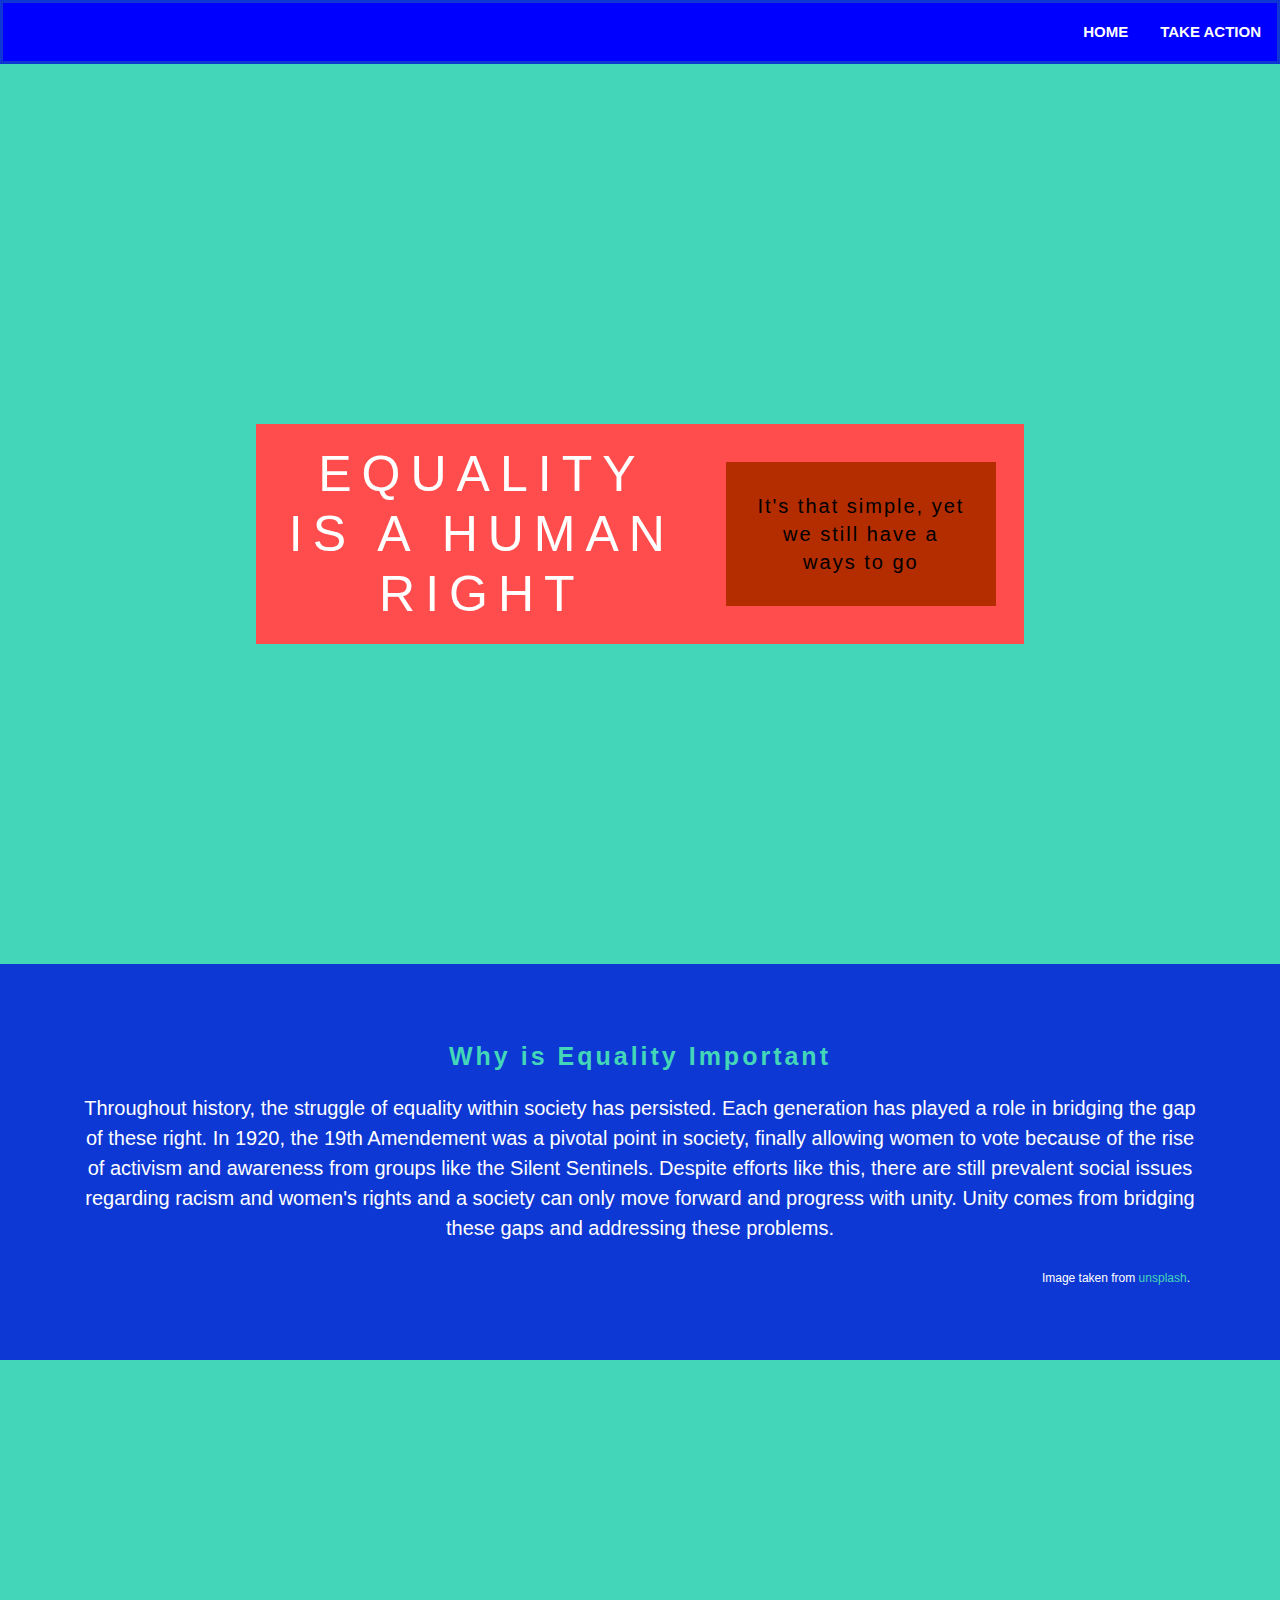
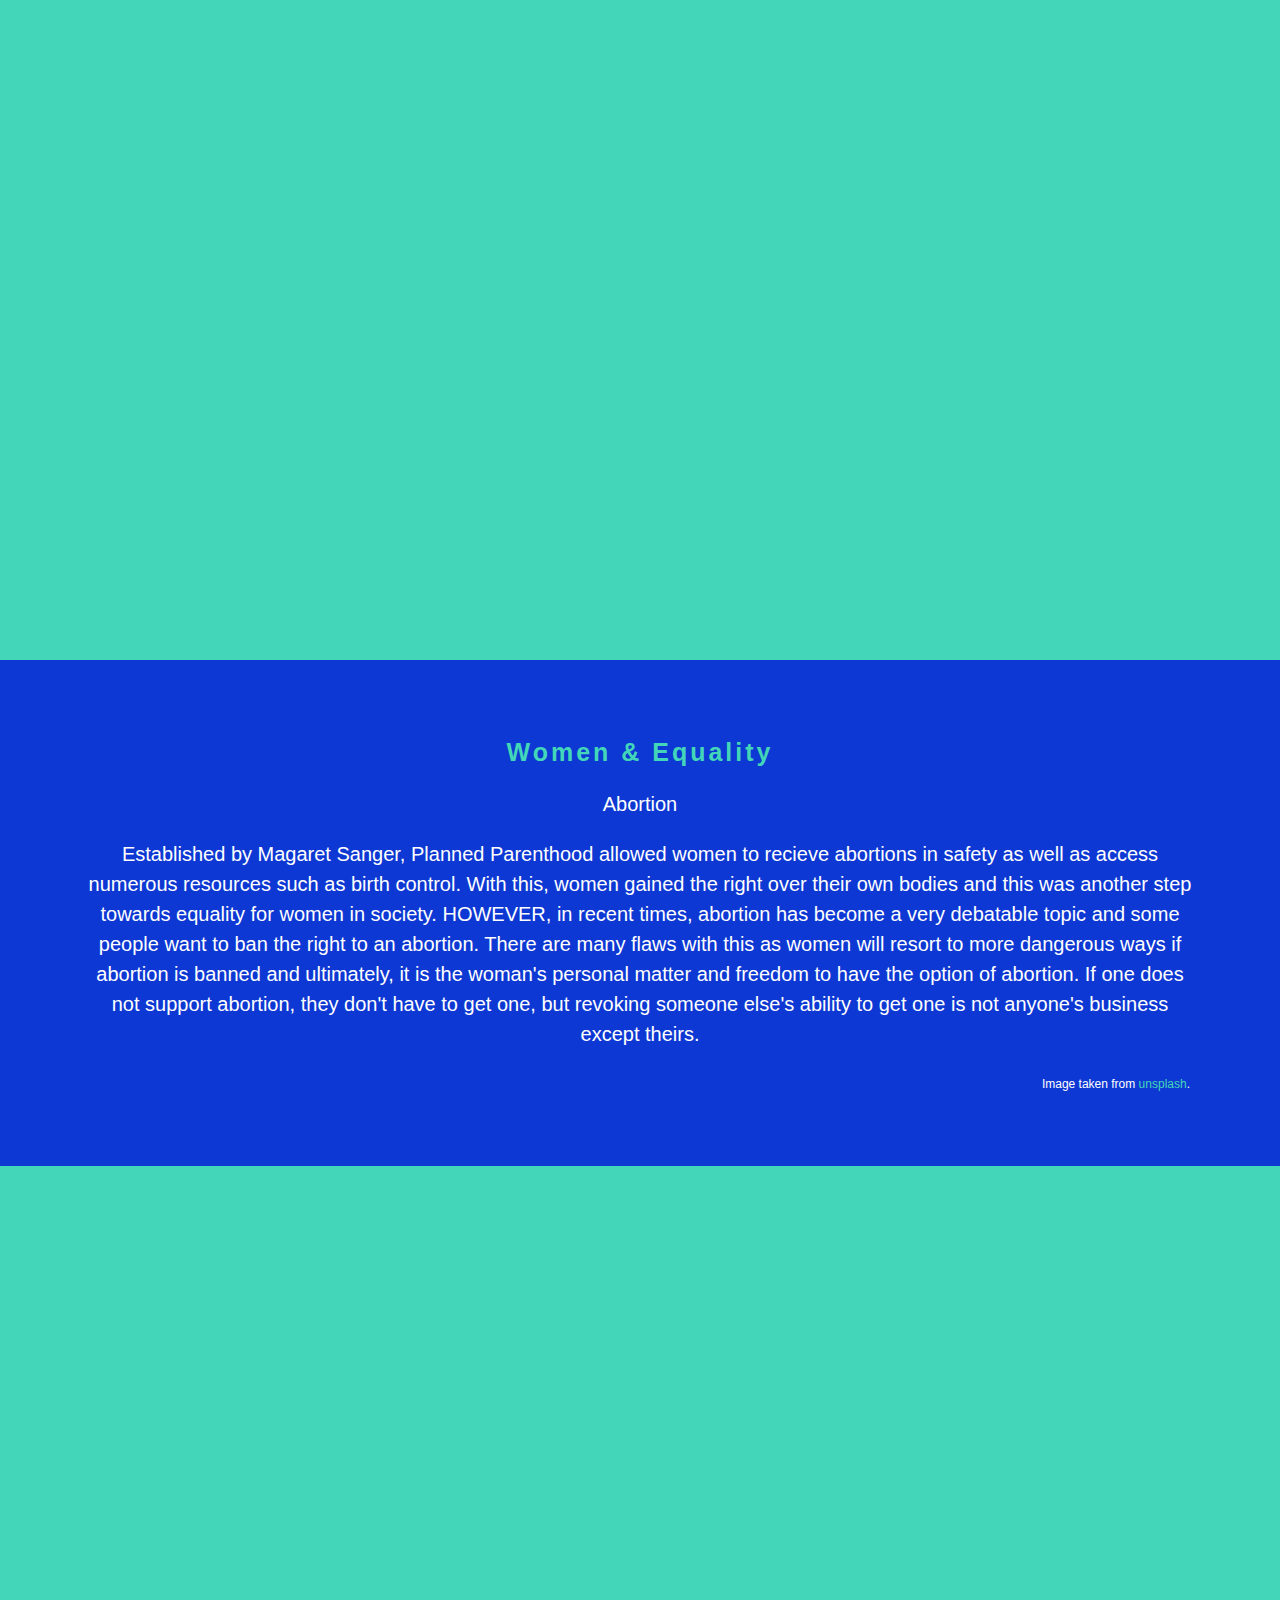
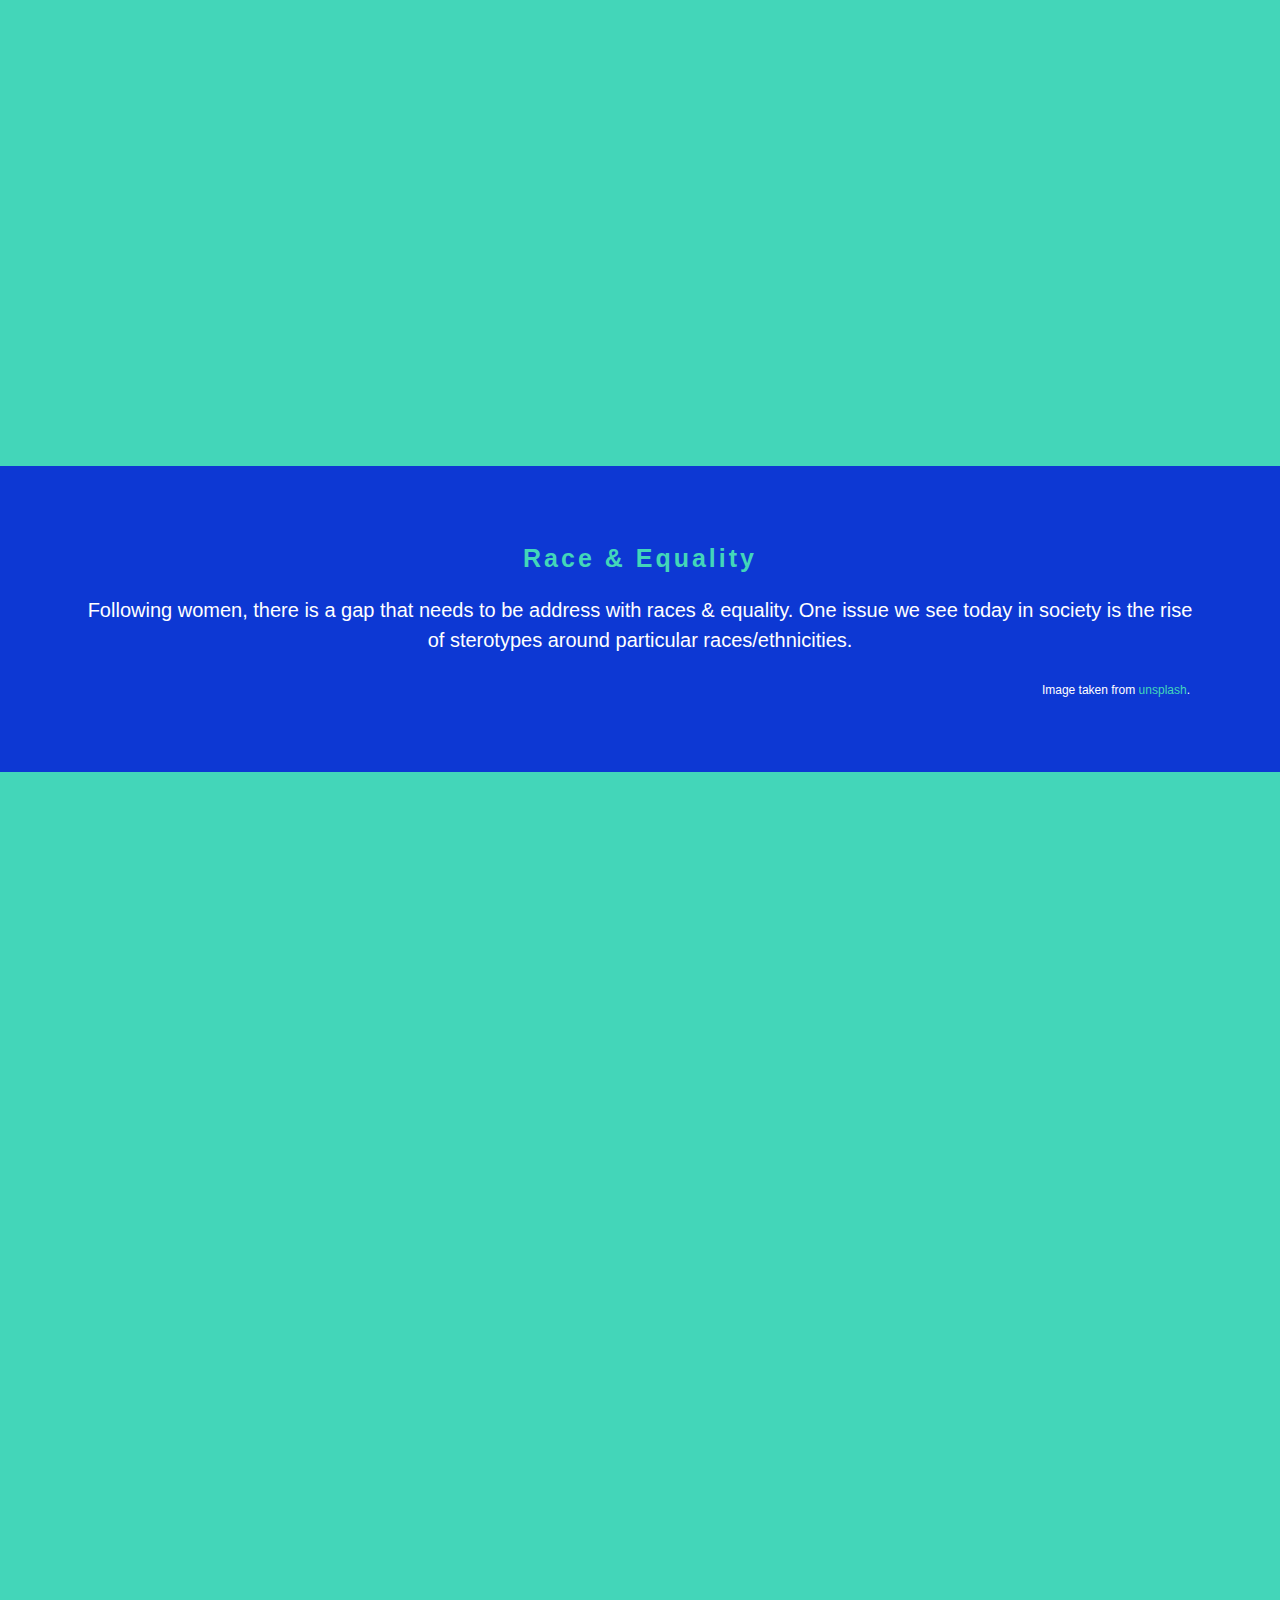
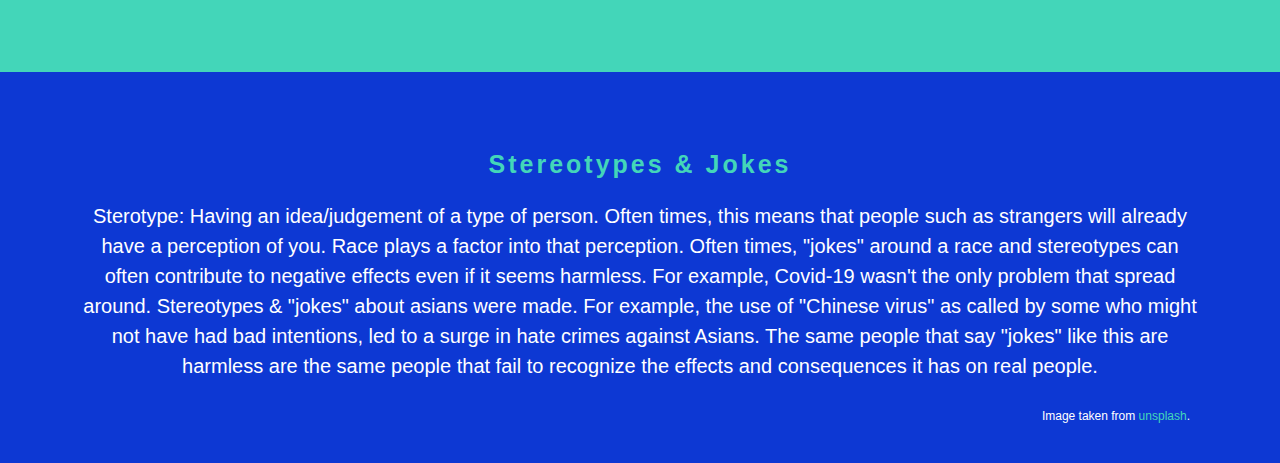
==== index.html @ ab4a9cc7 "🍯⛲️ Updated with Glitch" ====
<!DOCTYPE html>
<html lang="en">
  <head>
    <!-- TODO: Update the heading with the name of your website -->
    <title>Equality For All</title>

    <meta charset="utf-8" />
    <meta http-equiv="X-UA-Compatible" content="IE=edge" />
    <meta name="viewport" content="width=device-width, initial-scale=1" />

    <!-- import the webpage's stylesheets -->
    <link rel="stylesheet" href="/style.css" />
    <link rel="stylesheet" href="/take-action.css" />

    <!-- import the webpage's javascript file -->
    <script src="/script.js" defer></script>

    <!-- TODO: Add any links to Google font families here -->
  </head>
  <body>
    <nav>
      <ul class="nav-bar">
        <li class="nav"><a href="take-action.html">Take Action</a></li>
        <li class="nav"><a href="index.html">Home</a></li>
      </ul>
    </nav>

    <!------------------------------->
    <!---------TOP SECTION----------->
    <!------------------------------->
    <!--Top section with title and description-->
    <div class="main-message">
      <div class="flex-container">
        <div class="heading-home">
          <!-- TODO: Update the heading with the title of your website -->
          EQUALITY IS A HUMAN RIGHT
        </div>

        <div class="intro-text">
          <!-- TODO: Update the placeholder introduction text with your own intro text -->

          It's that simple, yet we still have a ways to go
        </div>
      </div>
    </div>

    <!------------------------------->
    <!----------SECTION 1------------>
    <!------------------------------->
    <!--Text section-->
    <div class="text-section">
      <h2>
        <!-- TODO: Update the heading with your own -->

        Why is Equality Important
      </h2>

      <p>
        <!-- TODO: Update the text with your own -->

        Throughout history, the struggle of equality within society has persisted.
        Each generation has played a role in bridging the gap of these right. In 1920, 
        the 19th Amendement was a pivotal point in society, finally allowing women
        to vote because of the rise of activism and awareness from groups like the Silent Sentinels. 
        Despite efforts like this, there are still prevalent social issues regarding racism
        and women's rights and a society can only move forward and progress with unity. Unity comes from 
        bridging these gaps and addressing these problems.
      </p>

      <!-- OPTIONAL TODO: If you need to attribute the image in a section, add it the text section -->

      <p class="attributions">
        Image taken from <a href="https://girlswhocode.com/">unsplash</a>.
      </p>
    </div>

    <!--Image 1-->
    <div class="image-one"></div>

    <!------------------------------->
    <!----------SECTION 2------------>
    <!------------------------------->
    <!-- TODO: Copy and paste the HTML from Section 1 and update the text and image class -->
        <div class="text-section">
      <h2>
        <!-- TODO: Update the heading with your own -->

        Women & Equality
      </h2>
          Abortion
      <p>
        <!-- TODO: Update the text with your own -->
Established by Magaret Sanger, Planned Parenthood allowed women to 
        recieve abortions in safety as well as access numerous 
        resources such as birth control. With this, women gained the right 
        over their own bodies and this was another step towards equality 
        for women in society. HOWEVER, in recent times, abortion has become 
        a very debatable topic and some people want to ban the right to an abortion. 
        There are many flaws with this as women will resort to more dangerous 
        ways if abortion is banned and ultimately, it is the woman's personal 
        matter and freedom to have the option of abortion. If one does not support abortion, 
        they don't have to get one, but revoking someone else's ability to get one
        is not anyone's business except theirs. 
        
        
      </p>

      <!-- OPTIONAL TODO: If you need to attribute the image in a section, add it the text section -->

      <p class="attributions">
        Image taken from <a href="https://girlswhocode.com/">unsplash</a>.
      </p>
    </div>

    <!--Image 1-->
    <div class="image-two"></div>

    <!------------------------------->
    <!----------SECTION 3------------>
    <!------------------------------->
    <!-- TODO: Copy and paste the HTML from Section 1 and update the text and image class -->
        <div class="text-section">
      <h2>
        <!-- TODO: Update the heading with your own -->

        Race & Equality
      </h2>
      <p>
        <!-- TODO: Update the text with your own -->

        Following women, there is a gap that needs to be address with 
        races & equality. One issue we see today in society is the rise of 
        sterotypes around particular races/ethnicities. 
      </p>

      <!-- OPTIONAL TODO: If you need to attribute the image in a section, add it the text section -->

      <p class="attributions">
        Image taken from <a href="https://girlswhocode.com/">unsplash</a>.
      </p>
    </div>

    <!--Image 1-->
    <div class="image-two"></div>
    <!------------------------------->
    <!--Copy and paste if you have more than three sections-->
    <!----------SECTION X------------>
    <!------------------------------->
    <!-- TODO: Copy and paste the HTML from Section 1 and update the text and image class -->
            <div class="text-section">
      <h2>
        <!-- TODO: Update the heading with your own -->

        Stereotypes & Jokes
      </h2>
              
      <p>
        <!-- TODO: Update the text with your own -->

        Sterotype: Having an idea/judgement of a type of person. Often times, this means that 
        people such as strangers will already have a perception of you. Race
        plays a factor into that perception. Often times, "jokes" around a race and stereotypes
        can often contribute to negative effects even if it seems harmless. 
        For example, Covid-19 wasn't the only problem that spread around. Stereotypes & "jokes" about asians 
        were made. For example, the use of "Chinese virus" as called by some who might not have had 
        bad intentions, led to a surge in hate crimes against Asians. The same people that say "jokes" like this 
        are harmless are the same people that fail to recognize the effects and consequences it has on 
        real people. 
      
      </p>

      <!-- OPTIONAL TODO: If you need to attribute the image in a section, add it the text section -->

      <p class="attributions">
        Image taken from <a href="https://girlswhocode.com/">unsplash</a>.
      </p>
    </div>

    <!------------------------------->
    <!---------ABOUT SECTION--------->
    <!------------------------------->
    <!--Text section only-->
  </body>
</html>
---- style.css ----
/* 

This CSS file is contains the CSS rule sets for 
    - index.html
    - any universal elements that all pages use

The CSS for the take-action.html is in take-action.css

*/

/************************************************/
/************* UNIVERSAL ELEMENTS ***************/
/************************************************/

/* TODO: Customize your font properties and background color for all elements inside the <body> and <html> tags */
body,
html {
  height: 100%;
  font-size: 20px; /* Change the font size*/
  font-family: "Roboto", sans-serif; /* Change the font */
  line-height: 1.5em; /* Change the line height size*/
  margin: 0em;
  color: white; /* Change the font color*/
  background-color: #0D38D3; /* Change the background color */
  box-sizing: border-box;
}


h1 {
  letter-spacing: 5px;
  font-size: 50px;
  /*TODO: Change the font-family property to your linked font*/
  font-family: "Roboto Mono", sans-serif;
  color: white;
  text-align: center;
}

/*TODO: Change the font-family property to your linked font*/
h2 {
  letter-spacing: 3px;
  font-size: 25px;
  font-family: "Roboto Mono", sans-serif;
  color: #43d6b9ff;
  text-align: center;
  line-height: 1.3em;
}

/*TODO: Change the color of a link when a person hovers over it*/
p a {
  color: #43d6b9ff;
  text-decoration: none;
}

/************************************************/
/*************** CSS FOR NAV BAR ****************/
/************************************************/

/* All of these TODOs are optional. You should change the styling based on your mockup */

/* TODO (optional): Change the background color and/or border style */

ul.nav-bar {
  /* Styling for the <ul class="nav-bar"> element */
  list-style-type: none;
  margin: 0;
  padding: 0;
  overflow: hidden;
  background-color: 
    blue;
    #43d6b9ff;
  
  
  border-style: solid;
  border-color: #0D38D3;
}

/* TODO (optional): Change the font size*/

li.nav {
  /* Styling for the <li class="nav"> element */
  float: right;
  font-size: 15px;
}

/* TODO (optional): Change the font color, decoration, and/or case */

li.nav a {
  /* Styling for the <a> elements in <li class="nav"> */
  display: block;
  color:   white;
    #0D38D3;
  text-align: center;
  padding: 14px 16px;
  text-decoration: none;
  text-transform: uppercase;
  font-weight: bold;
}

/* TODO (optional): Change the background color and/or font color when the mouse hovers over an item */

li.nav a:hover {
  /* Styling for the <a> elements when the mouse is hovering in <li class="nav"> */
  background-color: #0D38D3;
  color: white;
    #43d6b9ff;
}

/************************************************/
/*********** CSS FOR FLEXBOX HEADING ************/
/************************************************/

/* TODO: Review the CSS properties to the flexbox container for title and intro text */
.flex-container {
  display: flex; /* Set the flexbox display */
  flex-direction: row; /* Configure the flex items to row */
  flex-wrap: nowrap; /* Don’t wrap the flex items */
  justify-content: center; /* Justify the flex items to the center */
  align-items: center; /* Align the flex items to the center */

  /* Design properties */
  background-color: #ff4d4d;
  padding: 5px;

  /* Positioning properties */
  position: absolute;
  left: 20%;
  right: 20%;
  top: 40%; /* Change this value to move the box up or down */

  /*Debugging Tip: Uncomment the line below to see the outline of the container*/
  /*border-style: dotted;*/
}

/* TODO: Review the CSS properties to the flex item for the heading (the left box) */
.heading-home {
  padding: 2%;
  color: #43db9ff;
  font-size: 50px;
  letter-spacing: 10px;
  line-height: 60px;
  text-align: center;

  /*Debugging Tip: Uncomment the line below to see the outline of the container*/
  /*border-style: dotted;*/
}

/* TODO: Review the CSS properties to the flex item for the intro text (the right box) */
.intro-text {
  background-color: #b32d00;
    #43d6b9ff; /* Add your own background color */
  padding: 4%;
  margin: 3%;
  color: black; /* Add the color of your font */
  font-size: 20px; /* Add your font size*/
  letter-spacing: 2px; /* Adds space between letters */
  line-height: 1.4em; /* Adds space between lines */
  text-align: center;

  /*Debugging Tip: Uncomment the line below to see the outline of the container*/
  /*border-style: dotted;*/
}

/************************************************/
/*************** PARALLAX SCROLL ****************/
/************************************************/

/*-----------TEXT SECTIONS-----------*/

/* TODO (optional): Change the background color and/or text alignment */

.text-section {
  background-color: #0D38D3;
  padding: 20px 45px;
  margin: 35px;
  text-align: center;
}

/*---------IMAGE STYLING + PARALLAX PROPERTY---------*/

/* TODO: Add the CSS selector for each image to the collective image rule set */

.main-message,
.image-two,
.image-one {
  position: relative;
  background-position: center;
  background-repeat: no-repeat;
  background-color: #43d6b9ff;
  background-size: cover;
  min-height: 100%; 
  

  /* This adjusts the height of the image */

  /* TODO: Add the property to create the parallax scrolling effect here */
  background-attachment: fixed;
}

/* TODO: Replace the current image URL with your own. This is the top image on your homepage. */
.main-message {
 background-image: url("https://cdn.glitch.com/f7ef9af8-da34-4131-9382-6367c8b11a9f%2Fphoto-1505243542579-da5adfe8338f.jpeg?v=1594799588049");
}

/* TODO: Replace the current image URL with your own */
.image-one {
  
  background-image: url("https://cdn.glitch.com/f7ef9af8-da34-4131-9382-6367c8b11a9f%2Fphoto-1498661367879-c2085689eed4.jpeg?v=1594943512625");
}

/* TODO: Add a second background image. Make sure you add this class selector to the collective image rule set above */
.image-two{
  background-image: url("https://cdn.glitch.com/f7ef9af8-da34-4131-9382-6367c8b11a9f%2Fdiversity%20.jpeg?v=1594942811101");
}
/* TODO: Add more background images by repeating the process above */

/*-----------IMAGE ATTRIBUTIONS (if required)-----------*/
.attributions {
  font-size: 12px;
  text-align: right;
  margin-right: 10px;
}

/******************************************************/
/***** CHANGE INDEX.HTML CSS BASED ON SCREEN SIZE *****/
/******************************************************/

/* TODO: Add a breakpoint if the screen is 700px or less */
@media screen and (max-width: 700px) {
  
  .flex-container {
    flex-wrap: wrap;
    top: 20%;
  }
}

/* TODO: Add additional breakpoints based on your website's design
---- take-action.css ----
/******************************************************/
/************** CSS FOR TAKE-ACTION.HTML **************/
/******************************************************/

.page-header-action {
  width: 100%;
  position: absolute;
  text-transform: uppercase;
  background-color: #0D38D3;
 

}


/******************************************************/
/***************** ACTION ITEM LIST *******************/
/******************************************************/

/* Flexbox container that holds all flex items */
.flex-container-action {
  display: flex;

  position: absolute;
  padding: 0.5em 0;
  align-items: center;

  left: 5%;
  right: 5%;

  margin: 5% 0;
  width: 90%;

  flex-direction: row;
  flex-wrap: nowrap;
  justify-content: center;

  
  align-items: start;
  /*border-style: dotted;*/ /*Uncomment to see the outline of the container*/
}

/* Left box under title; item in .flex-container */
.action-info-container {
  width: 100%;
  margin-right: 0;
  margin-left: 0;
  margin-top: 5%;
  margin-bottom: 5%;
  padding: 3px;
  font-size: 16px;
  flex-grow: 2;
  text-align: center;
  /*border-style: dotted;*/ /*Uncomment to see the outline of the container*/
}

.action-info-container img{
  width: 100%;


}

/* Right box under title; item in .flex-container */
.action-list-container {
  width: 75%;
  padding: 35px;
  margin: 5%;
  flex-grow: 1;
 background-color: #0d9c90;
  
   #grad {
  background-image: linear-gradient(red, yellow);
}
  /*border-style: dotted;*/ /*Uncomment to see the outline of the container*/
}

/* Holds all elements related to the action item list; inside the action-list-container */
#checklist {
  background-color: white;
  border-radius: 15px;
  padding-top: 5px;
  padding-bottom: 15px;
  border-style: solid;
  border-color: #43d6b9ff;
  /*border-style: dotted;*/ /*Uncomment to see the outline of the container*/
}


/* Header in the list container */
#checklist-header {
  text-align: center;
  color: #0D38D3;
  letter-spacing: 1px;
  /*border-style: dotted;*/ /*Uncomment to see the outline of the container*/
}

/* Intructions inside the list container */
#instructions {
  font: 14px "Roboto", sans-serif;
  text-align: center;
  font-style: italic;
  color: #0D38D3;
  
  /*border-style: dotted;*/ /*Uncomment to see the outline of the container*/
  
}

/* The div container for the unordered action item list */
#my-list {
  padding: 10px 0 0 0;
  margin: 0;
  font-size: 10pt;
}

/* Styling for individual action list items */
#my-list li {
  cursor: pointer;
  padding-top: 8px;
  padding-right: 20px;
  padding-bottom: 8px; 
  padding-left: 35px;
  position: relative;
  list-style-type: none;
  transition: 0.2s;
  width: 85%;
  color: black;
  /*border-style: dotted;*/ /*Uncomment to see the outline of the container*/
}

/* Styling for the check squares added at the beginning of each list item */
#my-list li::before {
  content: "";
  position: absolute;
  border-color: #43d6b9ff;
  border-style: solid;
  border-width: 2px;
  
  top: 15px;
  left: 13px;
  height: 10px;
  width: 10px;
}
/* 
A note on the checkbox: This is actually just a neat trick. Before the 
item is clicked, the CSS file inserts a blank space through the content: "";
property. You can draw a border around this blank space so it appears like 
a box. After the item is clicked, new CSS rules are applied that remove the 
border from two sides and rotate the blank space by 45 degress so it looks 
like a checkmark!
*/

/* Change background color when cursor hovers over list items */
#my-list li:hover {
  background: #f3f3f3;
  color: #0D38D3;
}

/* Change check square color when cursor hovers over */
#my-list li:hover::before {
  border-color: #0D38D3;
  border-style: solid;
}

/* When marked complete (i.e. clicked on) add strikethrough */
#my-list li.all-done {
  text-decoration: line-through;
}

/* Add a "checked" mark when clicked on */
#my-list li.all-done::before {
  content: "";
  position: absolute;
  border-color: #0D38D3;
  border-style: solid;
  border-width: 0 2px 2px 0;
  top: 5px;
  left: 16px;
  transform: rotate(45deg);
  height: 15px;
  width: 7px;
}



/******************************************************/
/** CHANGE TAKE-ACTION.HTML CSS BASED ON SCREEN SIZE **/
/******************************************************/

/* IF THE SCREEN IS ~~700 OR LESS~~ IMPLEMENT THESE RULES */

@media only screen and (max-width: 700px) {

  .flex-container-action {
    flex-wrap: wrap;
  }
}

/* IF THE SCREEN IS ~~701 OR MORE~~ IMPLEMENT THESE RULES */

@media only screen and (min-width: 701px) {
  
  .flex-container-action {
    flex-wrap: wrap;
  }

  .left-container {
    width: 50%;
    margin-right: 10%;
  }
}

/* IF THE SCREEN IS ~~1000 OR MORE~~ IMPLEMENT THESE RULES */
@media only screen and (min-width: 1000px) {

  .flex-container-action {
    flex-wrap: nowrap;
  }
}

/* IF THE SCREEN IS ~~1250 OR MORE~~ IMPLEMENT THESE RULES */
@media only screen and (min-width: 1250px) {
  
  .flex-container-action {
    flex-wrap: nowrap;
  }

  #list-container {
    background-color: white;
    border-radius: 15px;
    padding: 20px 20px 40px 40px;
  }

  .left-container {
    width: 50%;
    margin-right: 10%;
  }
}
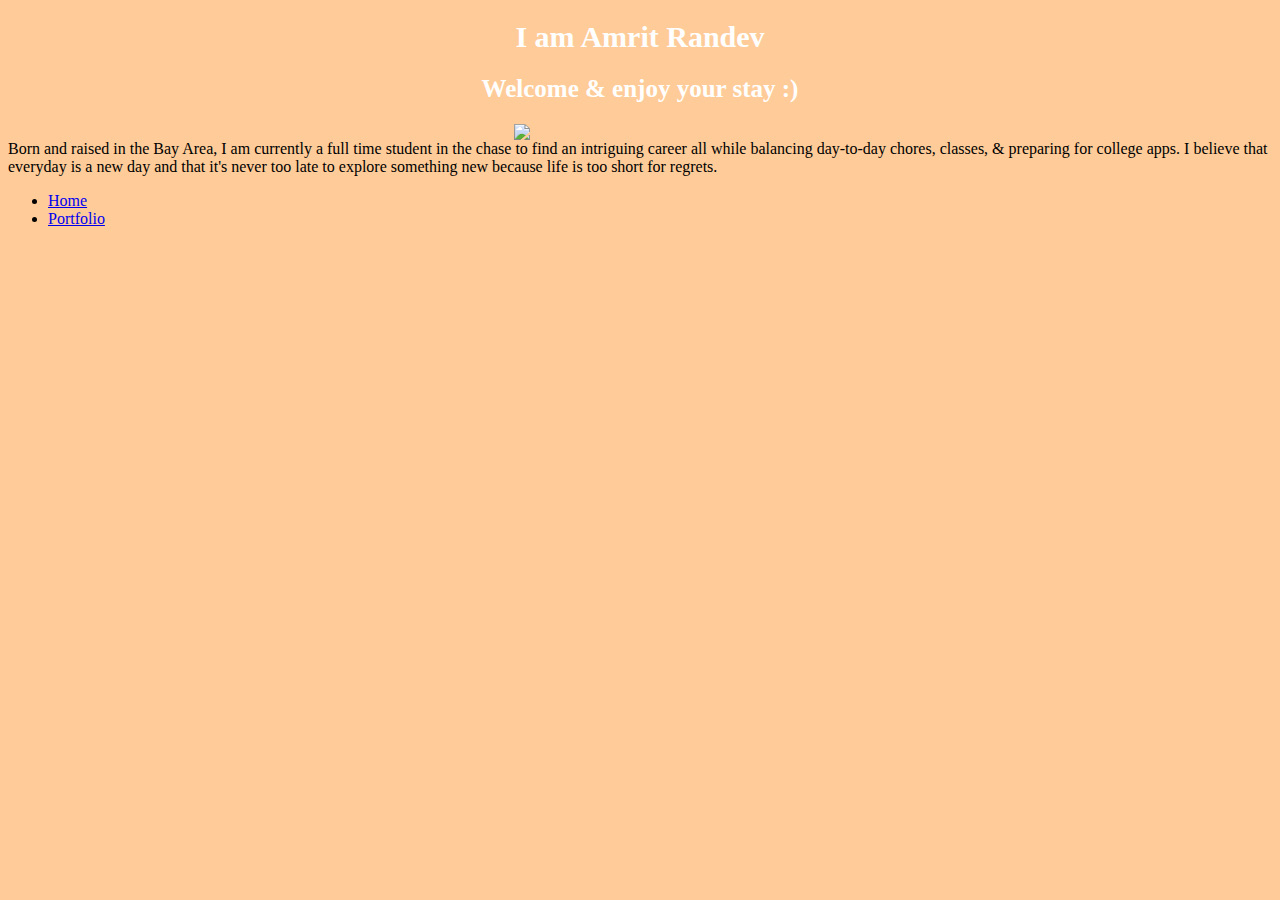
==== commit 9a635755: "⛷🌚 Updated with Glitch" ====
--- a/index.html
+++ b/index.html
@@ -1,184 +1,45 @@
 <!DOCTYPE html>
-<html lang="en">
+<html>
   <head>
-    <!-- TODO: Update the heading with the name of your website -->
-    <title>Equality For All</title>
-
-    <meta charset="utf-8" />
-    <meta http-equiv="X-UA-Compatible" content="IE=edge" />
-    <meta name="viewport" content="width=device-width, initial-scale=1" />
-
-    <!-- import the webpage's stylesheets -->
-    <link rel="stylesheet" href="/style.css" />
-    <link rel="stylesheet" href="/take-action.css" />
-
-    <!-- import the webpage's javascript file -->
+    
+    <!-- TODO: Update the title of your website -->
+    <title>Amrit Randev</title>
+    
+    <meta charset="utf-8">
+    <meta http-equiv="X-UA-Compatible" content="IE=edge">
+    <meta name="viewport" content="width=device-width, initial-scale=1">
+    <link rel="stylesheet" href="/styles.css">
     <script src="/script.js" defer></script>
-
-    <!-- TODO: Add any links to Google font families here -->
   </head>
   <body>
+    
+    <!-- TODO: Update the heading with the name of your website -->
+    <h1>I am Amrit Randev</h1>
+    
+    <!-- TODO: Continue to add content to your homepage using your wireframe as a guide.-->
+
+    <h2>Welcome & enjoy your stay :)</h2>
+
+    <!-- TODO: Add a <div> container around sections of your homepage. -->
+    <div>
+    <img src="https://cdn.glitch.com/f1cfd701-5369-448e-90aa-f6449cbfaa84%2F106419820_272059853888056_2796639131919286146_n.jpg?v=1594197402531" width="200px">
+    </div>
+  <div>Born and raised in the Bay Area, I am currently a full time student in the chase to find an intriguing career all while balancing day-to-day chores, classes, & preparing for college apps. I believe that everyday is a new day and that it's never too late to explore something new because life is too short for regrets. </div>
+ 
+    
+    
+    
+    
+    <!-- TODO: Add a navigation bar  -->
     <nav>
-      <ul class="nav-bar">
-        <li class="nav"><a href="take-action.html">Take Action</a></li>
-        <li class="nav"><a href="index.html">Home</a></li>
+      <ul>
+        <li><a href="index.html">Home</a></li>
+        <li><a href="portfolio.html">Portfolio</a></li>
       </ul>
-    </nav>
-
-    <!------------------------------->
-    <!---------TOP SECTION----------->
-    <!------------------------------->
-    <!--Top section with title and description-->
-    <div class="main-message">
-      <div class="flex-container">
-        <div class="heading-home">
-          <!-- TODO: Update the heading with the title of your website -->
-          EQUALITY IS A HUMAN RIGHT
-        </div>
-
-        <div class="intro-text">
-          <!-- TODO: Update the placeholder introduction text with your own intro text -->
-
-          It's that simple, yet we still have a ways to go
-        </div>
-      </div>
-    </div>
-
-    <!------------------------------->
-    <!----------SECTION 1------------>
-    <!------------------------------->
-    <!--Text section-->
-    <div class="text-section">
-      <h2>
-        <!-- TODO: Update the heading with your own -->
-
-        Why is Equality Important
-      </h2>
-
-      <p>
-        <!-- TODO: Update the text with your own -->
-
-        Throughout history, the struggle of equality within society has persisted.
-        Each generation has played a role in bridging the gap of these right. In 1920, 
-        the 19th Amendement was a pivotal point in society, finally allowing women
-        to vote because of the rise of activism and awareness from groups like the Silent Sentinels. 
-        Despite efforts like this, there are still prevalent social issues regarding racism
-        and women's rights and a society can only move forward and progress with unity. Unity comes from 
-        bridging these gaps and addressing these problems.
-      </p>
-
-      <!-- OPTIONAL TODO: If you need to attribute the image in a section, add it the text section -->
-
-      <p class="attributions">
-        Image taken from <a href="https://girlswhocode.com/">unsplash</a>.
-      </p>
-    </div>
-
-    <!--Image 1-->
-    <div class="image-one"></div>
-
-    <!------------------------------->
-    <!----------SECTION 2------------>
-    <!------------------------------->
-    <!-- TODO: Copy and paste the HTML from Section 1 and update the text and image class -->
-        <div class="text-section">
-      <h2>
-        <!-- TODO: Update the heading with your own -->
-
-        Women & Equality
-      </h2>
-          Abortion
-      <p>
-        <!-- TODO: Update the text with your own -->
-Established by Magaret Sanger, Planned Parenthood allowed women to 
-        recieve abortions in safety as well as access numerous 
-        resources such as birth control. With this, women gained the right 
-        over their own bodies and this was another step towards equality 
-        for women in society. HOWEVER, in recent times, abortion has become 
-        a very debatable topic and some people want to ban the right to an abortion. 
-        There are many flaws with this as women will resort to more dangerous 
-        ways if abortion is banned and ultimately, it is the woman's personal 
-        matter and freedom to have the option of abortion. If one does not support abortion, 
-        they don't have to get one, but revoking someone else's ability to get one
-        is not anyone's business except theirs. 
-        
-        
-      </p>
-
-      <!-- OPTIONAL TODO: If you need to attribute the image in a section, add it the text section -->
-
-      <p class="attributions">
-        Image taken from <a href="https://girlswhocode.com/">unsplash</a>.
-      </p>
-    </div>
-
-    <!--Image 1-->
-    <div class="image-two"></div>
-
-    <!------------------------------->
-    <!----------SECTION 3------------>
-    <!------------------------------->
-    <!-- TODO: Copy and paste the HTML from Section 1 and update the text and image class -->
-        <div class="text-section">
-      <h2>
-        <!-- TODO: Update the heading with your own -->
-
-        Race & Equality
-      </h2>
-      <p>
-        <!-- TODO: Update the text with your own -->
-
-        Following women, there is a gap that needs to be address with 
-        races & equality. One issue we see today in society is the rise of 
-        sterotypes around particular races/ethnicities. 
-      </p>
-
-      <!-- OPTIONAL TODO: If you need to attribute the image in a section, add it the text section -->
-
-      <p class="attributions">
-        Image taken from <a href="https://girlswhocode.com/">unsplash</a>.
-      </p>
-    </div>
-
-    <!--Image 1-->
-    <div class="image-two"></div>
-    <!------------------------------->
-    <!--Copy and paste if you have more than three sections-->
-    <!----------SECTION X------------>
-    <!------------------------------->
-    <!-- TODO: Copy and paste the HTML from Section 1 and update the text and image class -->
-            <div class="text-section">
-      <h2>
-        <!-- TODO: Update the heading with your own -->
-
-        Stereotypes & Jokes
-      </h2>
-              
-      <p>
-        <!-- TODO: Update the text with your own -->
-
-        Sterotype: Having an idea/judgement of a type of person. Often times, this means that 
-        people such as strangers will already have a perception of you. Race
-        plays a factor into that perception. Often times, "jokes" around a race and stereotypes
-        can often contribute to negative effects even if it seems harmless. 
-        For example, Covid-19 wasn't the only problem that spread around. Stereotypes & "jokes" about asians 
-        were made. For example, the use of "Chinese virus" as called by some who might not have had 
-        bad intentions, led to a surge in hate crimes against Asians. The same people that say "jokes" like this 
-        are harmless are the same people that fail to recognize the effects and consequences it has on 
-        real people. 
-      
-      </p>
-
-      <!-- OPTIONAL TODO: If you need to attribute the image in a section, add it the text section -->
-
-      <p class="attributions">
-        Image taken from <a href="https://girlswhocode.com/">unsplash</a>.
-      </p>
-    </div>
-
-    <!------------------------------->
-    <!---------ABOUT SECTION--------->
-    <!------------------------------->
-    <!--Text section only-->
+  </nav>
+    
+    
+    
+    
   </body>
-</html>
+</html>--- a/styles.css
+++ b/styles.css
@@ -0,0 +1,42 @@
+/*TODO: Add a background color or image to your website*/
+body {
+ background-color: #ffcc99		; 
+}
+
+
+h1 {
+  color: white;
+}
+
+
+/*TODO: Create a new style rule by the class attribute and style the header section(s) of your website. */
+h1 {
+  color: white;font-size:30px; text-align: center
+}
+h2 {
+  color:white;font-size:25px; text-align: center
+}
+img {
+  display: block;
+  margin-left: auto;
+  margin-right: auto;
+  width: 20%;
+}
+
+/*TODO: Use the * selector to reset the margin and padding to 0px*/
+
+
+
+
+
+/*TODO: Add styling rules for the text and images on your website.*/
+
+
+
+
+/*TODO: Style the Nav Bar by selecting the u1, li, and li a elements*/
+
+
+
+
+/*TODO: Create a Flexbox to create a responsive layout. Use the property display: flex;/ 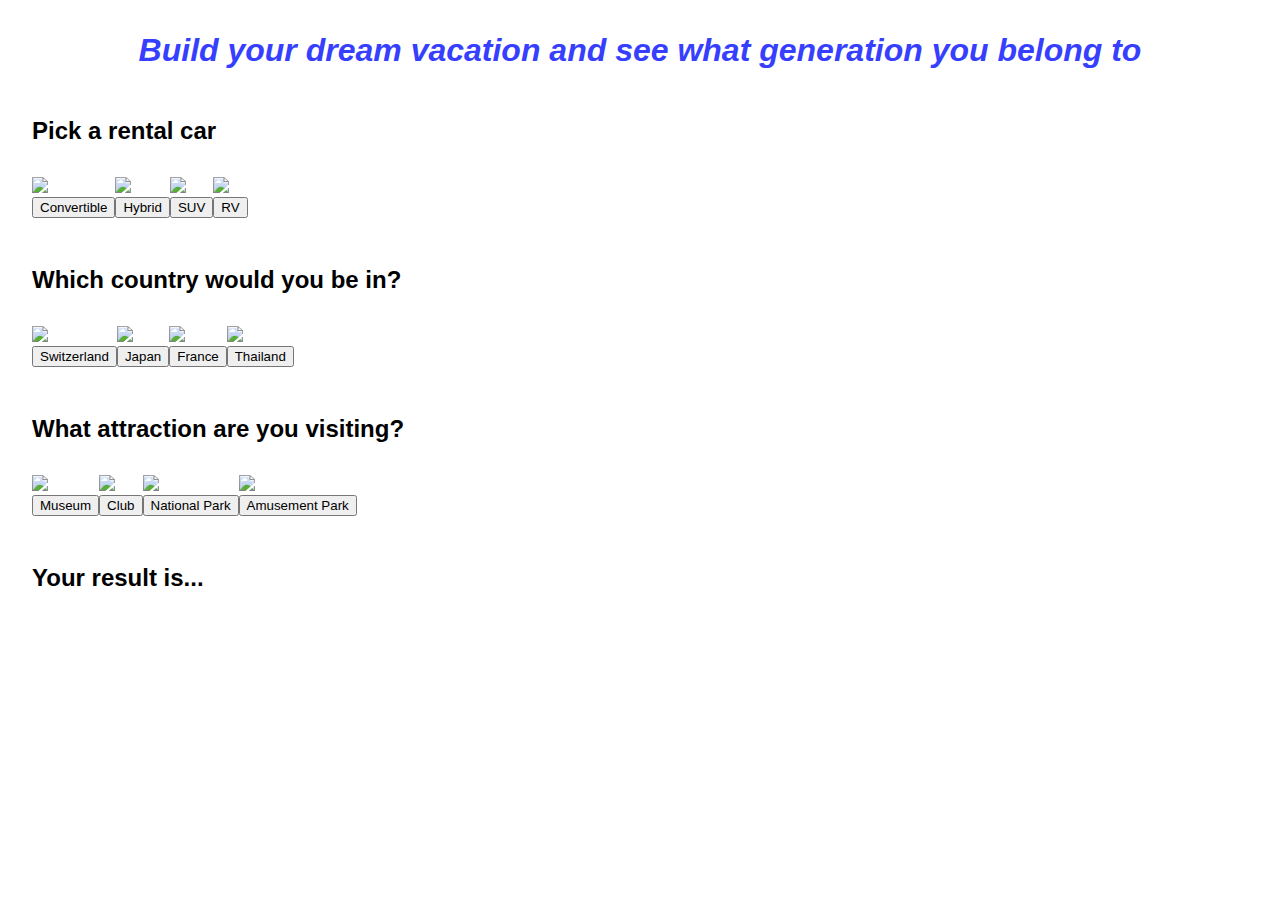
==== commit 84d03b0d: "🌽👧 Updated with Glitch QUIZ" ====
--- a/index.html
+++ b/index.html
@@ -1,45 +1,94 @@
 <!DOCTYPE html>
-<html>
+<html lang="en">
   <head>
-    
-    <!-- TODO: Update the title of your website -->
-    <title>Amrit Randev</title>
-    
+    <title>Generation Quiz</title>
     <meta charset="utf-8">
     <meta http-equiv="X-UA-Compatible" content="IE=edge">
     <meta name="viewport" content="width=device-width, initial-scale=1">
-    <link rel="stylesheet" href="/styles.css">
+    
+    <!-- import the webpage's stylesheet -->
+    <link rel="stylesheet" href="/style.css">
+    
+    <!-- import the webpage's javascript file -->
     <script src="/script.js" defer></script>
-  </head>
+  </head>  
   <body>
+  <h1>Build your dream vacation and see what generation you belong to</h1>
+  
+    <h2>Pick a rental car </h2>
+    <div class="question">
+      <div class="answer-choice">
+        <img src="https://cdn.glitch.com/5a96e7e2-29d4-49f6-9532-2518f05bf101%2F73db7a93-906a-4afd-a10b-d77347cbb503.image.png?v=1594358322654">
+        <br>
+        <button id="q1a1">Convertible</button>
+      </div>
+      <div class="answer-choice">
+        <img src="https://cdn.glitch.com/5a96e7e2-29d4-49f6-9532-2518f05bf101%2Fraivis-razgals-ostLWBW4hsw-unsplash.jpg?v=1594359435676">
+        <br>
+        <button id="q1a2">Hybrid</button>
+      </div>
+      <div class="answer-choice">
+        <img src="https://cdn.glitch.com/5a96e7e2-29d4-49f6-9532-2518f05bf101%2F1b424ef5-a6c5-4df4-a881-1bc5e58d0233.image.png?v=1594359933099">
+        <br>
+        <button id="q1a3">SUV</button>
+      </div>
+      <div class="answer-choice">
+        <img src="https://cdn.glitch.com/5a96e7e2-29d4-49f6-9532-2518f05bf101%2Fhanson-lu--Avc2AiE1_Q-unsplash.jpg?v=1594360164368">      
+        <br>
+        <button id="q1a4">RV</button>
+      </div>
+    </div> 
     
-    <!-- TODO: Update the heading with the name of your website -->
-    <h1>I am Amrit Randev</h1>
+    <h2>Which country would you be in?</h2>
+    <div class="question">
+      <div class="answer-choice">
+        <img src="https://images.unsplash.com/photo-1530122037265-a5f1f91d3b99?ixlib=rb-1.2.1&ixid=eyJhcHBfaWQiOjEyMDd9&auto=format&fit=crop&w=750&q=80">
+        <br>
+        <button id="q2a1">Switzerland</button>
+      </div>
+      <div class="answer-choice">
+        <img src="https://images.unsplash.com/photo-1540959733332-eab4deabeeaf?ixlib=rb-1.2.1&ixid=eyJhcHBfaWQiOjEyMDd9&auto=format&fit=crop&w=771&q=80">
+        <br>
+        <button id="q2a2">Japan</button>
+      </div>
+      <div class="answer-choice">
+        <img src="https://images.unsplash.com/photo-1502602898657-3e91760cbb34?ixlib=rb-1.2.1&auto=format&fit=crop&w=752&q=80">
+        <br>
+        <button id="q2a3">France</button>
+      </div>
+      <div class="answer-choice">
+        <img src="https://images.unsplash.com/photo-1494948949099-1311f3e907a9?ixlib=rb-1.2.1&ixid=eyJhcHBfaWQiOjEyMDd9&auto=format&fit=crop&w=750&q=80">
+        <br>
+        <button id="q2a4">Thailand</button>
+      </div>
+    </div> 
     
-    <!-- TODO: Continue to add content to your homepage using your wireframe as a guide.-->
-
-    <h2>Welcome & enjoy your stay :)</h2>
-
-    <!-- TODO: Add a <div> container around sections of your homepage. -->
-    <div>
-    <img src="https://cdn.glitch.com/f1cfd701-5369-448e-90aa-f6449cbfaa84%2F106419820_272059853888056_2796639131919286146_n.jpg?v=1594197402531" width="200px">
+    <h2>What attraction are you visiting?</h2>
+    <div class="question">
+      <div class="answer-choice">
+        <img src="https://images.unsplash.com/photo-1518998053901-5348d3961a04?ixlib=rb-1.2.1&ixid=eyJhcHBfaWQiOjEyMDd9&auto=format&fit=crop&w=667&q=80">
+        <br>
+        <button id="q3a1">Museum</button>
+      </div>
+      <div class="answer-choice">
+        <img src="https://images.unsplash.com/photo-1532452119098-a3650b3c46d3?ixlib=rb-1.2.1&ixid=eyJhcHBfaWQiOjEyMDd9&auto=format&fit=crop&w=750&q=80">
+        <br>
+        <button id="q3a2">Club</button>
+      </div>
+      <div class="answer-choice">
+        <img src="https://images.unsplash.com/photo-1527489377706-5bf97e608852?ixlib=rb-1.2.1&ixid=eyJhcHBfaWQiOjEyMDd9&auto=format&fit=crop&w=827&q=80">
+        <br>
+        <button id="q3a3">National Park</button>
+      </div>
+      <div class="answer-choice">
+        <img src="https://images.unsplash.com/photo-1427301229091-8cd171473e32?ixlib=rb-1.2.1&ixid=eyJhcHBfaWQiOjEyMDd9&auto=format&fit=crop&w=751&q=80">
+        <br>
+        <button id="q3a4">Amusement Park</button>
+      </div>
+    </div> 
+    
+    <div class="result">
+      <h2 id="result">Your result is... </h2>
     </div>
-  <div>Born and raised in the Bay Area, I am currently a full time student in the chase to find an intriguing career all while balancing day-to-day chores, classes, & preparing for college apps. I believe that everyday is a new day and that it's never too late to explore something new because life is too short for regrets. </div>
- 
-    
-    
-    
-    
-    <!-- TODO: Add a navigation bar  -->
-    <nav>
-      <ul>
-        <li><a href="index.html">Home</a></li>
-        <li><a href="portfolio.html">Portfolio</a></li>
-      </ul>
-  </nav>
-    
-    
-    
-    
   </body>
-</html>+</html>
--- a/style.css
+++ b/style.css
@@ -0,0 +1,25 @@
+/* CSS files add styling rules to your content */
+
+body {
+  font-family: "Benton Sans", "Helvetica Neue", helvetica, arial, sans-serif;
+  margin: 2em;
+}
+
+h1 {
+  font-style: italic;
+  color: #373fff;
+  text-align: center;
+}
+
+h2 {
+  margin-top: 2em; 
+}
+
+.question {
+  display: flex;
+  margin-top: 2em;
+}
+  
+.answer-choice img {
+  height: 10em;
+}
